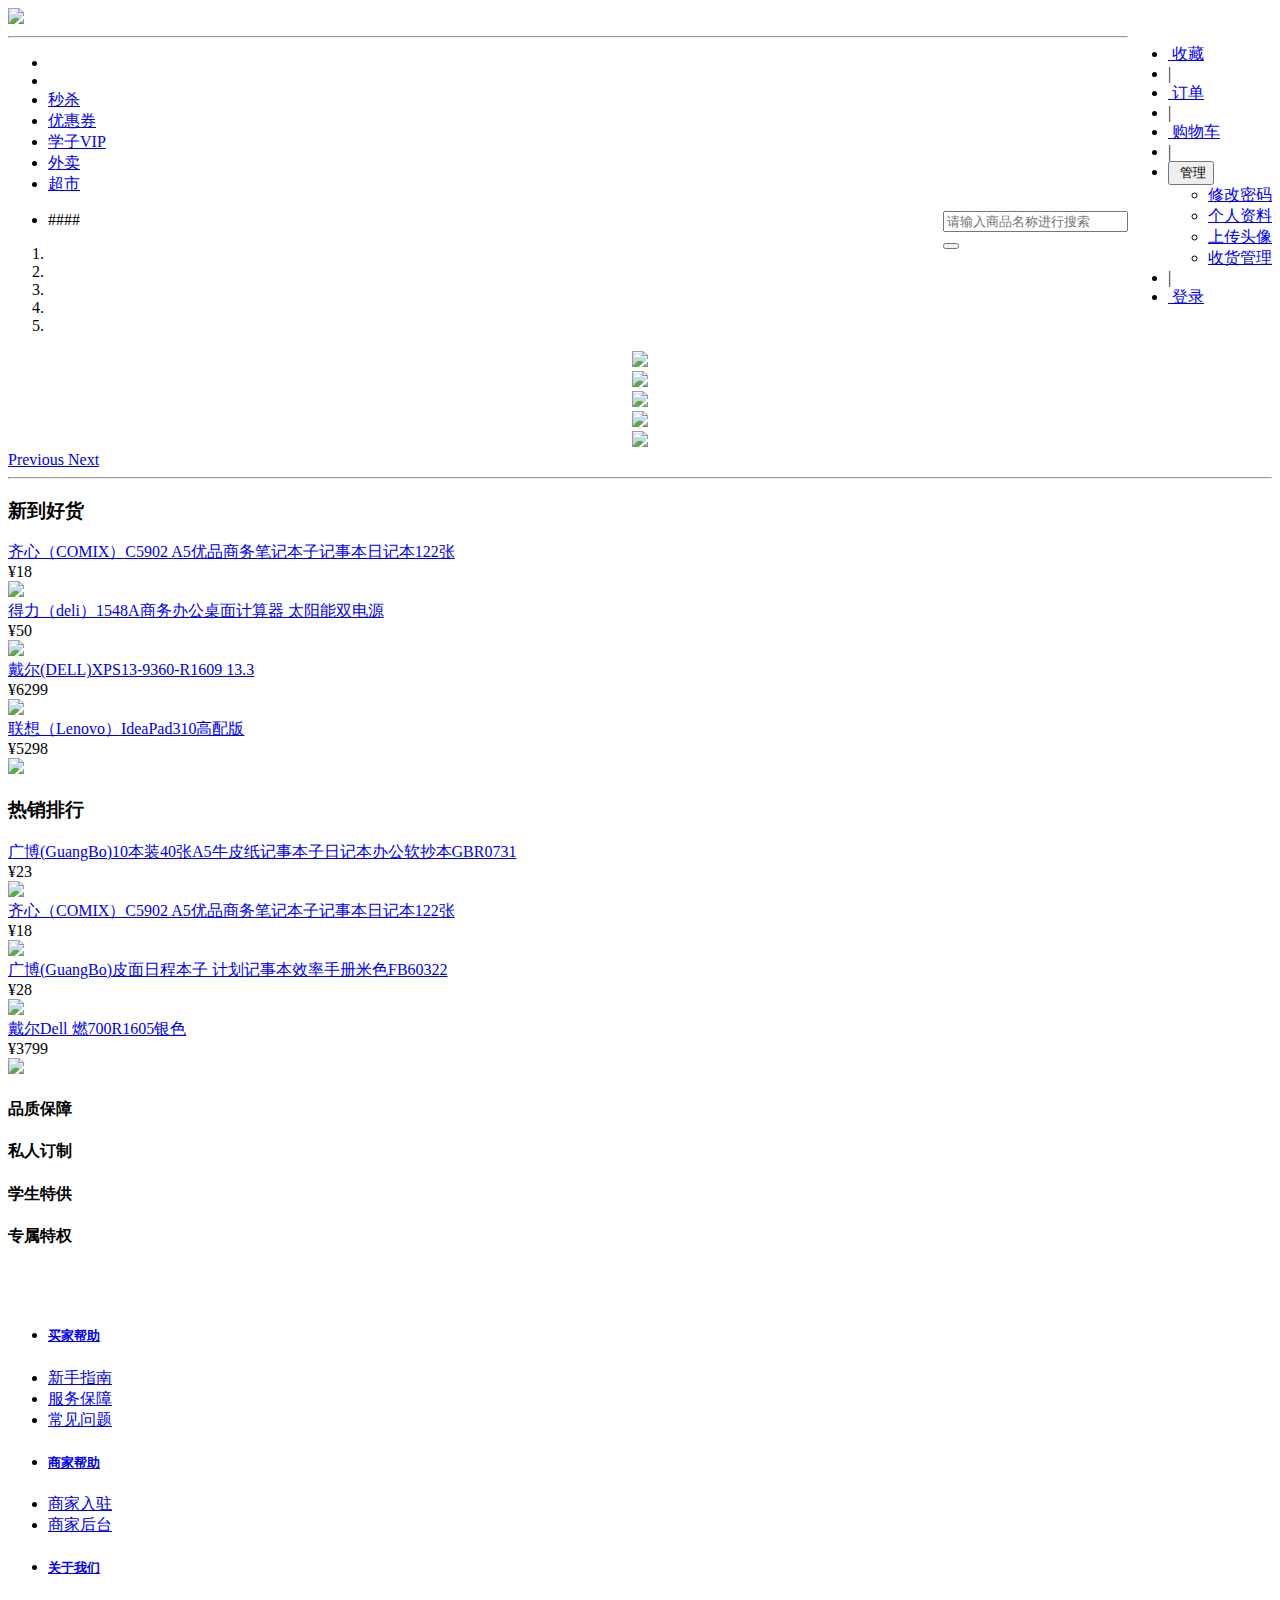
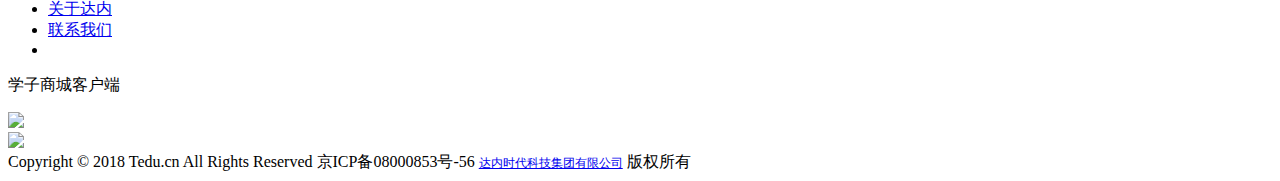
==== src/main/resources/static/web/index.html @ ebb7ca46 "增加控制器的基类" ====
<!DOCTYPE html>
<html>

	<head>

		<meta charset="utf-8" />
		<title>学子商城</title>
		<!--导入核心文件-->
		<script src="../bootstrap3/js/holder.js"></script>
		<link href="../bootstrap3/css/bootstrap.css" rel="stylesheet" type="text/css">
		<script src="../bootstrap3/jquery-1.8.3.min.js"></script>
		<script src="../bootstrap3/js/bootstrap.js"></script>
		<!-- 字体图标 -->
		<link rel="stylesheet" href="../bootstrap3/font-awesome-4.7.0/css/font-awesome.css" />
		<link rel="stylesheet" type="text/css" href="../css/layout.css" />
		<link rel="stylesheet" type="text/css" href="../css/webindex.css" />
		<link rel="stylesheet" type="text/css" href="../css/footer.css" />
		<link rel="stylesheet" type="text/css" href="../css/top.css" />
		<script src="../js/menu.js" type="text/javascript" charset="utf-8"></script>
	</head>

	<body>

		<!--头部-->
		<header class="header">
			<!--学子商城logo-->
			<div class="col-md-3">
				<a href="index.html">
					<img src="../images/index/stumalllogo.png" />
				</a>
			</div>
			<!--快捷选项-->
			<div class="col-md-9 top-item">

				<ul class="list-inline" style="float: right;">

					<li><a href="favorites.html"><span class="fa fa-heart"></span>&nbsp;收藏</a></li>
					<li class="li-split">|</li>
					<li><a href="orders.html"><span class="fa fa-file-text"></span>&nbsp;订单</a></li>
					<li class="li-split">|</li>
					<li><a href="cart.html"><span class="fa fa-cart-plus"></span>&nbsp;购物车</a></li>
					<li class="li-split">|</li>
					<li>
						<!--下列列表按钮 ：管理-->
						<div class="btn-group">
							<button type="button" class="btn btn-link dropdown-toggle" data-toggle="dropdown">
								<span id="top-dropdown-btn"><span class="fa fa-gears"></span>&nbsp;管理 <span class="caret"></span></span>
							</button>
							<ul class="dropdown-menu top-dropdown-ul" role="menu">
								<li><a href="password.html">修改密码</a></li>
								<li><a href="userdata.html">个人资料</a></li>
								<li><a href="upload.html">上传头像</a></li>
								<li><a href="address.html">收货管理	</a></li>
							</ul>
						</div>
					</li>
					<li class="li-split">|</li>
					<li><a href="login.html"><span class="fa fa-user"></span>&nbsp;登录</a></li>

				</ul>

			</div>

		</header>
		<!--头部结束-->
		<!--导航 -->
		<!--分割导航和顶部-->
		<div class="clearfix"></div>
		<hr />
		<div class="col-md-12 top-nav">
			<div class="col-md-6">
				<ul class="nav nav-pills">
					<li>
						<a href="#"></a>
					</li>
					<li class="active"><a href="index.html"><span class="fa fa-home"></span></a></li>
					<li><a href="#">秒杀</a></li>
					<li><a href="#">优惠券</a></li>
					<li><a href="#">学子VIP</a></li>
					<li><a href="#">外卖</a></li>
					<li><a href="#">超市</a></li>
				</ul>

			</div>
			<div class="col-md-6">

				<form action="search.html" class="form-inline" role="form" style="float: right;">
					<div class="form-group">
						<input type="text" class="form-control" id="search" name="search" placeholder="请输入商品名称进行搜索">
					</div>

					<button type="submit" class="btn btn-default btn-sm"><span class="fa fa-search"></span></button>
				</form>

			</div>
		</div>
		<!--导航结束-->

		<div class="clearfix"></div>
		<div class="col-md-2" id="indexMenu">
			<ul class="index-menu">

			</ul>
			<div id="showIndex">

				<ul class="second-menu">
					
					<li class="second-menu-li">####</li>
					
				</ul>

			</div>
			<div id="showSecond">

				<ul class="third-menu">

				</ul>

			</div>

		</div>
		<div class="col-md-10">
			<div id="myCarousel" class="carousel slide">
				<!-- 轮播（Carousel）指标 -->
				<ol class="carousel-indicators">
					<li data-target="#myCarousel" data-slide-to="0" class="active"></li>
					<li data-target="#myCarousel" data-slide-to="1"></li>
					<li data-target="#myCarousel" data-slide-to="2"></li>
					<li data-target="#myCarousel" data-slide-to="3"></li>
					<li data-target="#myCarousel" data-slide-to="4"></li>
				</ol>
				<!-- 轮播（Carousel）项目 -->
				<div class="carousel-inner" align="center">
					<div class="item active">
						<img src="../images/index/index_banner1.png">
					</div>
					<div class="item">
						<img src="../images/index/index_banner2.png">
					</div>
					<div class="item">
						<img src="../images/index/index_banner3.png">
					</div>
					<div class="item">
						<img src="../images/index/index_banner4.png">
					</div>
					<div class="item">
						<img src="../images/index/index_banner5.png">
					</div>
				</div>
				<!-- 轮播（Carousel）导航 -->
				<a class="left carousel-control" href="#myCarousel" role="button" data-slide="prev">
					<span class="glyphicon glyphicon-chevron-left" aria-hidden="true"></span>
					<span class="sr-only">Previous</span>
				</a>
				<a class="right carousel-control" href="#myCarousel" role="button" data-slide="next">
					<span class="glyphicon glyphicon-chevron-right" aria-hidden="true"></span>
					<span class="sr-only">Next</span>
				</a>
			</div>
		</div>
		<div class="clearfix"></div>
		<hr/>
		<!--推荐栏目-->
		<div class="col-md-offset-1 col-md-5">
			<div class="panel panel-default">
				<div class="panel-heading">
					<h3 class="panel-title">新到好货</h3>
				</div>
				<div class="panel-body panel-item">

					<div class="col-md-12">
						<div class="col-md-7 text-row-2"><a href="product.html">齐心（COMIX）C5902 A5优品商务笔记本子记事本日记本122张</a></div>
						<div class="col-md-2">¥18</div>
						<div class="col-md-3"><img src="../images/portal/02COMIXC5902A5122blue/collect.png" width="100%" /></div>
					</div>

					<div class="col-md-12">
						<div class="col-md-7  text-row-2"><a href="product.html">得力（deli）1548A商务办公桌面计算器 太阳能双电源</a></div>
						<div class="col-md-2">¥50</div>
						<div class="col-md-3"><img src="../images/portal/002calculator1548A/collect.png" width="100%" /></div>
					</div>
					<div class="col-md-12">
						<div class="col-md-7 text-row-2"><a href="product.html">戴尔(DELL)XPS13-9360-R1609 13.3</a></div>
						<div class="col-md-2">¥6299</div>
						<div class="col-md-3"><img src="../images/portal/12(DELL)XPS13gold/collect.png" width="100%" /></div>
					</div>
					<div class="col-md-12">
						<div class="col-md-7 text-row-2"><a href="product.html">联想（Lenovo）IdeaPad310高配版</a></div>
						<div class="col-md-2">¥5298</div>
						<div class="col-md-3"><img src="../images/portal/13LenovoIdeaPad310_black/collect.png" width="100%" /></div>
					</div>

				</div>
			</div>

		</div>
		<div class="col-md-5">
			<div class="panel panel-default">
				<div class="panel-heading">
					<h3 class="panel-title">热销排行</h3>
				</div>
				<div id="hot-goods-list" class="panel-body panel-item">

					<div class="col-md-12">
						<div class="col-md-7 text-row-2"><a href="product.html">广博(GuangBo)10本装40张A5牛皮纸记事本子日记本办公软抄本GBR0731</a></div>
						<div class="col-md-2">¥23</div>
						<div class="col-md-3"><img src="../images/portal/00GuangBo1040A5GBR0731/collect.png" width="100%" /></div>
					</div>

					<div class="col-md-12">
						<div class="col-md-7 text-row-2"><a href="product.html">齐心（COMIX）C5902 A5优品商务笔记本子记事本日记本122张</a></div>
						<div class="col-md-2">¥18</div>
						<div class="col-md-3"><img src="../images/portal/02COMIXC5902A5122blue/collect.png" width="100%" /></div>
					</div>
					<div class="col-md-12">
						<div class="col-md-7 text-row-2"><a href="product.html">广博(GuangBo)皮面日程本子 计划记事本效率手册米色FB60322</a></div>
						<div class="col-md-2">¥28</div>
						<div class="col-md-3"><img src="../images/portal/001GuangBo)FB60322/collect.png" width="100%" /></div>
					</div>
					<div class="col-md-12">
						<div class="col-md-7 text-row-2"><a href="product.html">戴尔Dell 燃700R1605银色</a></div>
						<div class="col-md-2">¥3799</div>
						<div class="col-md-3"><img src="../images/portal/11DELLran7000R1605Ssilvery/collect.png" width="100%" /></div>
					</div>

				</div>
			</div>

		</div>
		

		<div class="clearfix"></div>
		<!--页脚开始-->
		<footer class="footer">
			<!-- 品质保障，私人定制等-->
			<div class="text-center rights container">
				<div class="col-md-offset-2 col-md-2">
					<span class="fa fa-thumbs-o-up"></span>
					<h4>品质保障</h4>
				</div>
				<div class="col-md-2">
					<span class="fa fa-address-card-o"></span>

					<h4>私人订制</h4>
				</div>
				<div class="col-md-2">
					<span class="fa fa-graduation-cap"></span>
					<h4>学生特供</h4>
				</div>
				<div class="col-md-2">
					<span class="fa fa-bitcoin"></span>

					<h4>专属特权</h4>
				</div>
			</div>
			<!--联系我们、下载客户端等-->
			<div class="container beforeBottom">
				<div class="col-md-offset-1 col-md-3">
					<div><img src="../images/index/stumalllogo.png" alt="" class="footLogo" /></div>
					<div><img src="../images/index/footerFont.png" alt="" /></div>

				</div>
				<div class="col-md-4 callus text-center">
					<div class="col-md-4">
						<ul>
							<li><a href="#"><h5>买家帮助</h5></a></li>
							<li><a href="#">新手指南</a></li>
							<li><a href="#">服务保障</a></li>
							<li><a href="#">常见问题</a></li>
						</ul>
					</div>
					<div class="col-md-4">
						<ul>
							<li><a href="#"><h5>商家帮助</h5></a></li>
							<li><a href="#">商家入驻</a></li>
							<li><a href="#">商家后台</a></li>
						</ul>
					</div>
					<div class="col-md-4">
						<ul>
							<li><a href="#"><h5>关于我们</h5></a></li>
							<li><a href="#">关于达内</a></li>
							<li><a href="#">联系我们</a></li>
							<li>
								<span class="fa fa-wechat"></span>
								<span class="fa fa-weibo"></span>
							</li>
						</ul>
					</div>
				</div>
				<div class="col-md-4">
					<div class="col-md-5">
						<p>学子商城客户端</p>
						<img src="../images/index/ios.png" class="lf">
						<img src="../images/index/android.png" alt="" class="lf" />
					</div>
					<div class="col-md-6">
						<img src="../images/index/erweima.png">
					</div>
				</div>
			</div>
			<!-- 页面底部-备案号 #footer -->
			<div class="col-md-12 text-center bottom">
				Copyright © 2018 Tedu.cn All Rights Reserved 京ICP备08000853号-56 <a target="_blank" style="font-size: 12px" href="http://www.tedu.cn/">达内时代科技集团有限公司</a> 版权所有
			</div>

		</footer>
		<!--页脚结束-->
	<script type="text/javascript">
	$(document).ready(function(){
		showHotGoods();
	});
	
	function showHotGoods() {
		$.ajax({
			"url":"/goods/hot",
			"type":"GET",
			"dataType":"json",
			"success":function(json) {
				if (json.state == 200) {
					var list = json.data;
					$("#hot-goods-list").empty();
					for (var i = 0; i < list.length; i++) {
						console.log(list[i].title);
						var html = '<div class="col-md-12">'
							+ '<div class="col-md-7 text-row-2"><a href="product.html?id=#{id}">#{title}</a></div>'
							+ '<div class="col-md-2">¥#{price}</div>'
							+ '<div class="col-md-3"><img src="..#{image}collect.png" width="100%" /></div>'
							+ '</div>';
								
						html = html.replace(/#{id}/g, list[i].id);
						html = html.replace(/#{title}/g, list[i].title);
						html = html.replace(/#{price}/g, list[i].price);
					 	html = html.replace(/#{image}/g, list[i].image);
								
						$("#hot-goods-list").append(html);
					}
				} else {
					alert(json.message);
				}
			}
		});
	}
	</script>
	</body>

</html>
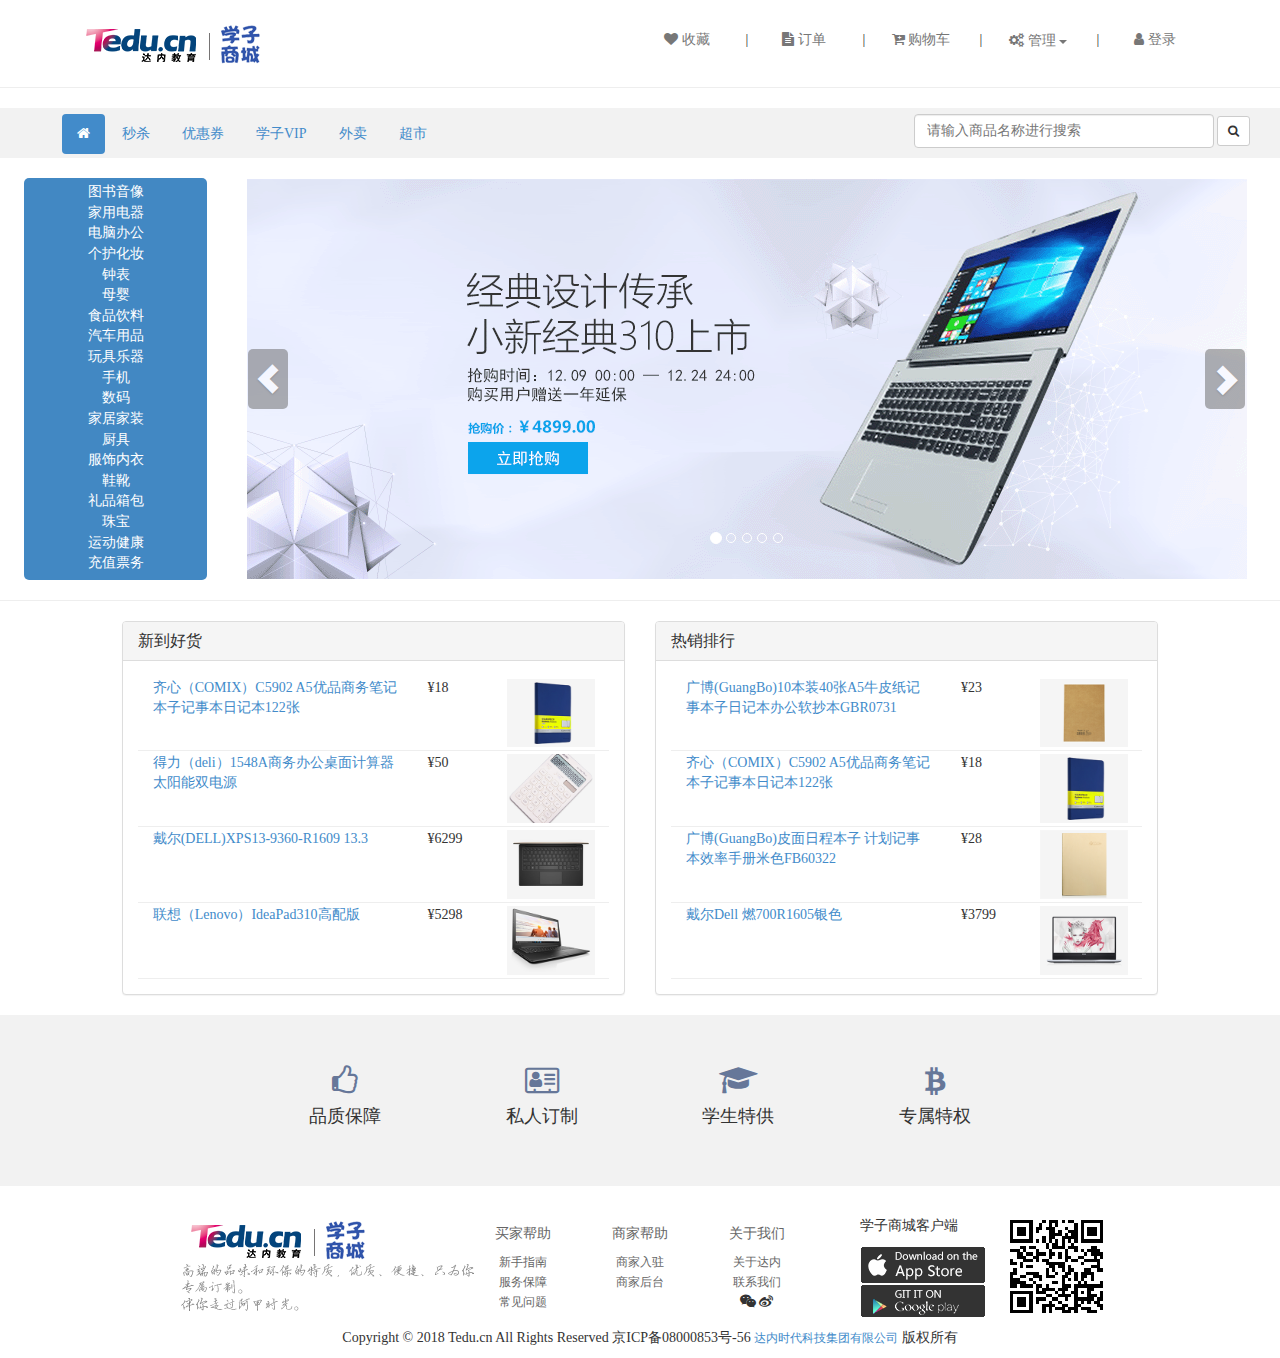
==== commit 385378ab: "增加 导出/导出用户数据表 &&增加用户 头像功能" ====
--- a/src/main/resources/static/web/index.html
+++ b/src/main/resources/static/web/index.html
@@ -1,353 +1,353 @@
-<!DOCTYPE html>
-<html>
-
-	<head>
-
-		<meta charset="utf-8" />
-		<title>学子商城</title>
-		<!--导入核心文件-->
-		<script src="../bootstrap3/js/holder.js"></script>
-		<link href="../bootstrap3/css/bootstrap.css" rel="stylesheet" type="text/css">
-		<script src="../bootstrap3/jquery-1.8.3.min.js"></script>
-		<script src="../bootstrap3/js/bootstrap.js"></script>
-		<!-- 字体图标 -->
-		<link rel="stylesheet" href="../bootstrap3/font-awesome-4.7.0/css/font-awesome.css" />
-		<link rel="stylesheet" type="text/css" href="../css/layout.css" />
-		<link rel="stylesheet" type="text/css" href="../css/webindex.css" />
-		<link rel="stylesheet" type="text/css" href="../css/footer.css" />
-		<link rel="stylesheet" type="text/css" href="../css/top.css" />
-		<script src="../js/menu.js" type="text/javascript" charset="utf-8"></script>
-	</head>
-
-	<body>
-
-		<!--头部-->
-		<header class="header">
-			<!--学子商城logo-->
-			<div class="col-md-3">
-				<a href="index.html">
-					<img src="../images/index/stumalllogo.png" />
-				</a>
-			</div>
-			<!--快捷选项-->
-			<div class="col-md-9 top-item">
-
-				<ul class="list-inline" style="float: right;">
-
-					<li><a href="favorites.html"><span class="fa fa-heart"></span>&nbsp;收藏</a></li>
-					<li class="li-split">|</li>
-					<li><a href="orders.html"><span class="fa fa-file-text"></span>&nbsp;订单</a></li>
-					<li class="li-split">|</li>
-					<li><a href="cart.html"><span class="fa fa-cart-plus"></span>&nbsp;购物车</a></li>
-					<li class="li-split">|</li>
-					<li>
-						<!--下列列表按钮 ：管理-->
-						<div class="btn-group">
-							<button type="button" class="btn btn-link dropdown-toggle" data-toggle="dropdown">
-								<span id="top-dropdown-btn"><span class="fa fa-gears"></span>&nbsp;管理 <span class="caret"></span></span>
-							</button>
-							<ul class="dropdown-menu top-dropdown-ul" role="menu">
-								<li><a href="password.html">修改密码</a></li>
-								<li><a href="userdata.html">个人资料</a></li>
-								<li><a href="upload.html">上传头像</a></li>
-								<li><a href="address.html">收货管理	</a></li>
-							</ul>
-						</div>
-					</li>
-					<li class="li-split">|</li>
-					<li><a href="login.html"><span class="fa fa-user"></span>&nbsp;登录</a></li>
-
-				</ul>
-
-			</div>
-
-		</header>
-		<!--头部结束-->
-		<!--导航 -->
-		<!--分割导航和顶部-->
-		<div class="clearfix"></div>
-		<hr />
-		<div class="col-md-12 top-nav">
-			<div class="col-md-6">
-				<ul class="nav nav-pills">
-					<li>
-						<a href="#"></a>
-					</li>
-					<li class="active"><a href="index.html"><span class="fa fa-home"></span></a></li>
-					<li><a href="#">秒杀</a></li>
-					<li><a href="#">优惠券</a></li>
-					<li><a href="#">学子VIP</a></li>
-					<li><a href="#">外卖</a></li>
-					<li><a href="#">超市</a></li>
-				</ul>
-
-			</div>
-			<div class="col-md-6">
-
-				<form action="search.html" class="form-inline" role="form" style="float: right;">
-					<div class="form-group">
-						<input type="text" class="form-control" id="search" name="search" placeholder="请输入商品名称进行搜索">
-					</div>
-
-					<button type="submit" class="btn btn-default btn-sm"><span class="fa fa-search"></span></button>
-				</form>
-
-			</div>
-		</div>
-		<!--导航结束-->
-
-		<div class="clearfix"></div>
-		<div class="col-md-2" id="indexMenu">
-			<ul class="index-menu">
-
-			</ul>
-			<div id="showIndex">
-
-				<ul class="second-menu">
-					
-					<li class="second-menu-li">####</li>
-					
-				</ul>
-
-			</div>
-			<div id="showSecond">
-
-				<ul class="third-menu">
-
-				</ul>
-
-			</div>
-
-		</div>
-		<div class="col-md-10">
-			<div id="myCarousel" class="carousel slide">
-				<!-- 轮播（Carousel）指标 -->
-				<ol class="carousel-indicators">
-					<li data-target="#myCarousel" data-slide-to="0" class="active"></li>
-					<li data-target="#myCarousel" data-slide-to="1"></li>
-					<li data-target="#myCarousel" data-slide-to="2"></li>
-					<li data-target="#myCarousel" data-slide-to="3"></li>
-					<li data-target="#myCarousel" data-slide-to="4"></li>
-				</ol>
-				<!-- 轮播（Carousel）项目 -->
-				<div class="carousel-inner" align="center">
-					<div class="item active">
-						<img src="../images/index/index_banner1.png">
-					</div>
-					<div class="item">
-						<img src="../images/index/index_banner2.png">
-					</div>
-					<div class="item">
-						<img src="../images/index/index_banner3.png">
-					</div>
-					<div class="item">
-						<img src="../images/index/index_banner4.png">
-					</div>
-					<div class="item">
-						<img src="../images/index/index_banner5.png">
-					</div>
-				</div>
-				<!-- 轮播（Carousel）导航 -->
-				<a class="left carousel-control" href="#myCarousel" role="button" data-slide="prev">
-					<span class="glyphicon glyphicon-chevron-left" aria-hidden="true"></span>
-					<span class="sr-only">Previous</span>
-				</a>
-				<a class="right carousel-control" href="#myCarousel" role="button" data-slide="next">
-					<span class="glyphicon glyphicon-chevron-right" aria-hidden="true"></span>
-					<span class="sr-only">Next</span>
-				</a>
-			</div>
-		</div>
-		<div class="clearfix"></div>
-		<hr/>
-		<!--推荐栏目-->
-		<div class="col-md-offset-1 col-md-5">
-			<div class="panel panel-default">
-				<div class="panel-heading">
-					<h3 class="panel-title">新到好货</h3>
-				</div>
-				<div class="panel-body panel-item">
-
-					<div class="col-md-12">
-						<div class="col-md-7 text-row-2"><a href="product.html">齐心（COMIX）C5902 A5优品商务笔记本子记事本日记本122张</a></div>
-						<div class="col-md-2">¥18</div>
-						<div class="col-md-3"><img src="../images/portal/02COMIXC5902A5122blue/collect.png" width="100%" /></div>
-					</div>
-
-					<div class="col-md-12">
-						<div class="col-md-7  text-row-2"><a href="product.html">得力（deli）1548A商务办公桌面计算器 太阳能双电源</a></div>
-						<div class="col-md-2">¥50</div>
-						<div class="col-md-3"><img src="../images/portal/002calculator1548A/collect.png" width="100%" /></div>
-					</div>
-					<div class="col-md-12">
-						<div class="col-md-7 text-row-2"><a href="product.html">戴尔(DELL)XPS13-9360-R1609 13.3</a></div>
-						<div class="col-md-2">¥6299</div>
-						<div class="col-md-3"><img src="../images/portal/12(DELL)XPS13gold/collect.png" width="100%" /></div>
-					</div>
-					<div class="col-md-12">
-						<div class="col-md-7 text-row-2"><a href="product.html">联想（Lenovo）IdeaPad310高配版</a></div>
-						<div class="col-md-2">¥5298</div>
-						<div class="col-md-3"><img src="../images/portal/13LenovoIdeaPad310_black/collect.png" width="100%" /></div>
-					</div>
-
-				</div>
-			</div>
-
-		</div>
-		<div class="col-md-5">
-			<div class="panel panel-default">
-				<div class="panel-heading">
-					<h3 class="panel-title">热销排行</h3>
-				</div>
-				<div id="hot-goods-list" class="panel-body panel-item">
-
-					<div class="col-md-12">
-						<div class="col-md-7 text-row-2"><a href="product.html">广博(GuangBo)10本装40张A5牛皮纸记事本子日记本办公软抄本GBR0731</a></div>
-						<div class="col-md-2">¥23</div>
-						<div class="col-md-3"><img src="../images/portal/00GuangBo1040A5GBR0731/collect.png" width="100%" /></div>
-					</div>
-
-					<div class="col-md-12">
-						<div class="col-md-7 text-row-2"><a href="product.html">齐心（COMIX）C5902 A5优品商务笔记本子记事本日记本122张</a></div>
-						<div class="col-md-2">¥18</div>
-						<div class="col-md-3"><img src="../images/portal/02COMIXC5902A5122blue/collect.png" width="100%" /></div>
-					</div>
-					<div class="col-md-12">
-						<div class="col-md-7 text-row-2"><a href="product.html">广博(GuangBo)皮面日程本子 计划记事本效率手册米色FB60322</a></div>
-						<div class="col-md-2">¥28</div>
-						<div class="col-md-3"><img src="../images/portal/001GuangBo)FB60322/collect.png" width="100%" /></div>
-					</div>
-					<div class="col-md-12">
-						<div class="col-md-7 text-row-2"><a href="product.html">戴尔Dell 燃700R1605银色</a></div>
-						<div class="col-md-2">¥3799</div>
-						<div class="col-md-3"><img src="../images/portal/11DELLran7000R1605Ssilvery/collect.png" width="100%" /></div>
-					</div>
-
-				</div>
-			</div>
-
-		</div>
-		
-
-		<div class="clearfix"></div>
-		<!--页脚开始-->
-		<footer class="footer">
-			<!-- 品质保障，私人定制等-->
-			<div class="text-center rights container">
-				<div class="col-md-offset-2 col-md-2">
-					<span class="fa fa-thumbs-o-up"></span>
-					<h4>品质保障</h4>
-				</div>
-				<div class="col-md-2">
-					<span class="fa fa-address-card-o"></span>
-
-					<h4>私人订制</h4>
-				</div>
-				<div class="col-md-2">
-					<span class="fa fa-graduation-cap"></span>
-					<h4>学生特供</h4>
-				</div>
-				<div class="col-md-2">
-					<span class="fa fa-bitcoin"></span>
-
-					<h4>专属特权</h4>
-				</div>
-			</div>
-			<!--联系我们、下载客户端等-->
-			<div class="container beforeBottom">
-				<div class="col-md-offset-1 col-md-3">
-					<div><img src="../images/index/stumalllogo.png" alt="" class="footLogo" /></div>
-					<div><img src="../images/index/footerFont.png" alt="" /></div>
-
-				</div>
-				<div class="col-md-4 callus text-center">
-					<div class="col-md-4">
-						<ul>
-							<li><a href="#"><h5>买家帮助</h5></a></li>
-							<li><a href="#">新手指南</a></li>
-							<li><a href="#">服务保障</a></li>
-							<li><a href="#">常见问题</a></li>
-						</ul>
-					</div>
-					<div class="col-md-4">
-						<ul>
-							<li><a href="#"><h5>商家帮助</h5></a></li>
-							<li><a href="#">商家入驻</a></li>
-							<li><a href="#">商家后台</a></li>
-						</ul>
-					</div>
-					<div class="col-md-4">
-						<ul>
-							<li><a href="#"><h5>关于我们</h5></a></li>
-							<li><a href="#">关于达内</a></li>
-							<li><a href="#">联系我们</a></li>
-							<li>
-								<span class="fa fa-wechat"></span>
-								<span class="fa fa-weibo"></span>
-							</li>
-						</ul>
-					</div>
-				</div>
-				<div class="col-md-4">
-					<div class="col-md-5">
-						<p>学子商城客户端</p>
-						<img src="../images/index/ios.png" class="lf">
-						<img src="../images/index/android.png" alt="" class="lf" />
-					</div>
-					<div class="col-md-6">
-						<img src="../images/index/erweima.png">
-					</div>
-				</div>
-			</div>
-			<!-- 页面底部-备案号 #footer -->
-			<div class="col-md-12 text-center bottom">
-				Copyright © 2018 Tedu.cn All Rights Reserved 京ICP备08000853号-56 <a target="_blank" style="font-size: 12px" href="http://www.tedu.cn/">达内时代科技集团有限公司</a> 版权所有
-			</div>
-
-		</footer>
-		<!--页脚结束-->
-	<script type="text/javascript">
-	$(document).ready(function(){
-		showHotGoods();
-	});
-	
-	function showHotGoods() {
-		$.ajax({
-			"url":"/goods/hot",
-			"type":"GET",
-			"dataType":"json",
-			"success":function(json) {
-				if (json.state == 200) {
-					var list = json.data;
-					$("#hot-goods-list").empty();
-					for (var i = 0; i < list.length; i++) {
-						console.log(list[i].title);
-						var html = '<div class="col-md-12">'
-							+ '<div class="col-md-7 text-row-2"><a href="product.html?id=#{id}">#{title}</a></div>'
-							+ '<div class="col-md-2">¥#{price}</div>'
-							+ '<div class="col-md-3"><img src="..#{image}collect.png" width="100%" /></div>'
-							+ '</div>';
-								
-						html = html.replace(/#{id}/g, list[i].id);
-						html = html.replace(/#{title}/g, list[i].title);
-						html = html.replace(/#{price}/g, list[i].price);
-					 	html = html.replace(/#{image}/g, list[i].image);
-								
-						$("#hot-goods-list").append(html);
-					}
-				} else {
-					alert(json.message);
-				}
-			}
-		});
-	}
-	</script>
-	</body>
-
-</html>
-
-
-
-
-
-
+<!DOCTYPE html>
+<html>
+
+	<head>
+
+		<meta charset="utf-8" />
+		<title>学子商城</title>
+		<!--导入核心文件-->
+		<script src="../bootstrap3/js/holder.js"></script>
+		<link href="../bootstrap3/css/bootstrap.css" rel="stylesheet" type="text/css">
+		<script src="../bootstrap3/jquery-1.8.3.min.js"></script>
+		<script src="../bootstrap3/js/bootstrap.js"></script>
+		<!-- 字体图标 -->
+		<link rel="stylesheet" href="../bootstrap3/font-awesome-4.7.0/css/font-awesome.css" />
+		<link rel="stylesheet" type="text/css" href="../css/layout.css" />
+		<link rel="stylesheet" type="text/css" href="../css/webindex.css" />
+		<link rel="stylesheet" type="text/css" href="../css/footer.css" />
+		<link rel="stylesheet" type="text/css" href="../css/top.css" />
+		<script src="../js/menu.js" type="text/javascript" charset="utf-8"></script>
+	</head>
+
+	<body>
+
+		<!--头部-->
+		<header class="header">
+			<!--学子商城logo-->
+			<div class="col-md-3">
+				<a href="index.html">
+					<img src="../images/index/stumalllogo.png" />
+				</a>
+			</div>
+			<!--快捷选项-->
+			<div class="col-md-9 top-item">
+
+				<ul class="list-inline" style="float: right;">
+
+					<li><a href="favorites.html"><span class="fa fa-heart"></span>&nbsp;收藏</a></li>
+					<li class="li-split">|</li>
+					<li><a href="orders.html"><span class="fa fa-file-text"></span>&nbsp;订单</a></li>
+					<li class="li-split">|</li>
+					<li><a href="cart.html"><span class="fa fa-cart-plus"></span>&nbsp;购物车</a></li>
+					<li class="li-split">|</li>
+					<li>
+						<!--下列列表按钮 ：管理-->
+						<div class="btn-group">
+							<button type="button" class="btn btn-link dropdown-toggle" data-toggle="dropdown">
+								<span id="top-dropdown-btn"><span class="fa fa-gears"></span>&nbsp;管理 <span class="caret"></span></span>
+							</button>
+							<ul class="dropdown-menu top-dropdown-ul" role="menu">
+								<li><a href="password.html">修改密码</a></li>
+								<li><a href="userdata.html">个人资料</a></li>
+								<li><a href="upload.html">上传头像</a></li>
+								<li><a href="address.html">收货管理	</a></li>
+							</ul>
+						</div>
+					</li>
+					<li class="li-split">|</li>
+					<li><a href="login.html"><span class="fa fa-user"></span>&nbsp;登录</a></li>
+
+				</ul>
+
+			</div>
+
+		</header>
+		<!--头部结束-->
+		<!--导航 -->
+		<!--分割导航和顶部-->
+		<div class="clearfix"></div>
+		<hr />
+		<div class="col-md-12 top-nav">
+			<div class="col-md-6">
+				<ul class="nav nav-pills">
+					<li>
+						<a href="#"></a>
+					</li>
+					<li class="active"><a href="index.html"><span class="fa fa-home"></span></a></li>
+					<li><a href="#">秒杀</a></li>
+					<li><a href="#">优惠券</a></li>
+					<li><a href="#">学子VIP</a></li>
+					<li><a href="#">外卖</a></li>
+					<li><a href="#">超市</a></li>
+				</ul>
+
+			</div>
+			<div class="col-md-6">
+
+				<form action="search.html" class="form-inline" role="form" style="float: right;">
+					<div class="form-group">
+						<input type="text" class="form-control" id="search" name="search" placeholder="请输入商品名称进行搜索">
+					</div>
+
+					<button type="submit" class="btn btn-default btn-sm"><span class="fa fa-search"></span></button>
+				</form>
+
+			</div>
+		</div>
+		<!--导航结束-->
+
+		<div class="clearfix"></div>
+		<div class="col-md-2" id="indexMenu">
+			<ul class="index-menu">
+
+			</ul>
+			<div id="showIndex">
+
+				<ul class="second-menu">
+					
+					<li class="second-menu-li">####</li>
+					
+				</ul>
+
+			</div>
+			<div id="showSecond">
+
+				<ul class="third-menu">
+
+				</ul>
+
+			</div>
+
+		</div>
+		<div class="col-md-10">
+			<div id="myCarousel" class="carousel slide">
+				<!-- 轮播（Carousel）指标 -->
+				<ol class="carousel-indicators">
+					<li data-target="#myCarousel" data-slide-to="0" class="active"></li>
+					<li data-target="#myCarousel" data-slide-to="1"></li>
+					<li data-target="#myCarousel" data-slide-to="2"></li>
+					<li data-target="#myCarousel" data-slide-to="3"></li>
+					<li data-target="#myCarousel" data-slide-to="4"></li>
+				</ol>
+				<!-- 轮播（Carousel）项目 -->
+				<div class="carousel-inner" align="center">
+					<div class="item active">
+						<img src="../images/index/index_banner1.png">
+					</div>
+					<div class="item">
+						<img src="../images/index/index_banner2.png">
+					</div>
+					<div class="item">
+						<img src="../images/index/index_banner3.png">
+					</div>
+					<div class="item">
+						<img src="../images/index/index_banner4.png">
+					</div>
+					<div class="item">
+						<img src="../images/index/index_banner5.png">
+					</div>
+				</div>
+				<!-- 轮播（Carousel）导航 -->
+				<a class="left carousel-control" href="#myCarousel" role="button" data-slide="prev">
+					<span class="glyphicon glyphicon-chevron-left" aria-hidden="true"></span>
+					<span class="sr-only">Previous</span>
+				</a>
+				<a class="right carousel-control" href="#myCarousel" role="button" data-slide="next">
+					<span class="glyphicon glyphicon-chevron-right" aria-hidden="true"></span>
+					<span class="sr-only">Next</span>
+				</a>
+			</div>
+		</div>
+		<div class="clearfix"></div>
+		<hr/>
+		<!--推荐栏目-->
+		<div class="col-md-offset-1 col-md-5">
+			<div class="panel panel-default">
+				<div class="panel-heading">
+					<h3 class="panel-title">新到好货</h3>
+				</div>
+				<div class="panel-body panel-item">
+
+					<div class="col-md-12">
+						<div class="col-md-7 text-row-2"><a href="product.html">齐心（COMIX）C5902 A5优品商务笔记本子记事本日记本122张</a></div>
+						<div class="col-md-2">¥18</div>
+						<div class="col-md-3"><img src="../images/portal/02COMIXC5902A5122blue/collect.png" width="100%" /></div>
+					</div>
+
+					<div class="col-md-12">
+						<div class="col-md-7  text-row-2"><a href="product.html">得力（deli）1548A商务办公桌面计算器 太阳能双电源</a></div>
+						<div class="col-md-2">¥50</div>
+						<div class="col-md-3"><img src="../images/portal/002calculator1548A/collect.png" width="100%" /></div>
+					</div>
+					<div class="col-md-12">
+						<div class="col-md-7 text-row-2"><a href="product.html">戴尔(DELL)XPS13-9360-R1609 13.3</a></div>
+						<div class="col-md-2">¥6299</div>
+						<div class="col-md-3"><img src="../images/portal/12(DELL)XPS13gold/collect.png" width="100%" /></div>
+					</div>
+					<div class="col-md-12">
+						<div class="col-md-7 text-row-2"><a href="product.html">联想（Lenovo）IdeaPad310高配版</a></div>
+						<div class="col-md-2">¥5298</div>
+						<div class="col-md-3"><img src="../images/portal/13LenovoIdeaPad310_black/collect.png" width="100%" /></div>
+					</div>
+
+				</div>
+			</div>
+
+		</div>
+		<div class="col-md-5">
+			<div class="panel panel-default">
+				<div class="panel-heading">
+					<h3 class="panel-title">热销排行</h3>
+				</div>
+				<div id="hot-goods-list" class="panel-body panel-item">
+
+					<div class="col-md-12">
+						<div class="col-md-7 text-row-2"><a href="product.html">广博(GuangBo)10本装40张A5牛皮纸记事本子日记本办公软抄本GBR0731</a></div>
+						<div class="col-md-2">¥23</div>
+						<div class="col-md-3"><img src="../images/portal/00GuangBo1040A5GBR0731/collect.png" width="100%" /></div>
+					</div>
+
+					<div class="col-md-12">
+						<div class="col-md-7 text-row-2"><a href="product.html">齐心（COMIX）C5902 A5优品商务笔记本子记事本日记本122张</a></div>
+						<div class="col-md-2">¥18</div>
+						<div class="col-md-3"><img src="../images/portal/02COMIXC5902A5122blue/collect.png" width="100%" /></div>
+					</div>
+					<div class="col-md-12">
+						<div class="col-md-7 text-row-2"><a href="product.html">广博(GuangBo)皮面日程本子 计划记事本效率手册米色FB60322</a></div>
+						<div class="col-md-2">¥28</div>
+						<div class="col-md-3"><img src="../images/portal/001GuangBo)FB60322/collect.png" width="100%" /></div>
+					</div>
+					<div class="col-md-12">
+						<div class="col-md-7 text-row-2"><a href="product.html">戴尔Dell 燃700R1605银色</a></div>
+						<div class="col-md-2">¥3799</div>
+						<div class="col-md-3"><img src="../images/portal/11DELLran7000R1605Ssilvery/collect.png" width="100%" /></div>
+					</div>
+
+				</div>
+			</div>
+
+		</div>
+		
+
+		<div class="clearfix"></div>
+		<!--页脚开始-->
+		<footer class="footer">
+			<!-- 品质保障，私人定制等-->
+			<div class="text-center rights container">
+				<div class="col-md-offset-2 col-md-2">
+					<span class="fa fa-thumbs-o-up"></span>
+					<h4>品质保障</h4>
+				</div>
+				<div class="col-md-2">
+					<span class="fa fa-address-card-o"></span>
+
+					<h4>私人订制</h4>
+				</div>
+				<div class="col-md-2">
+					<span class="fa fa-graduation-cap"></span>
+					<h4>学生特供</h4>
+				</div>
+				<div class="col-md-2">
+					<span class="fa fa-bitcoin"></span>
+
+					<h4>专属特权</h4>
+				</div>
+			</div>
+			<!--联系我们、下载客户端等-->
+			<div class="container beforeBottom">
+				<div class="col-md-offset-1 col-md-3">
+					<div><img src="../images/index/stumalllogo.png" alt="" class="footLogo" /></div>
+					<div><img src="../images/index/footerFont.png" alt="" /></div>
+
+				</div>
+				<div class="col-md-4 callus text-center">
+					<div class="col-md-4">
+						<ul>
+							<li><a href="#"><h5>买家帮助</h5></a></li>
+							<li><a href="#">新手指南</a></li>
+							<li><a href="#">服务保障</a></li>
+							<li><a href="#">常见问题</a></li>
+						</ul>
+					</div>
+					<div class="col-md-4">
+						<ul>
+							<li><a href="#"><h5>商家帮助</h5></a></li>
+							<li><a href="#">商家入驻</a></li>
+							<li><a href="#">商家后台</a></li>
+						</ul>
+					</div>
+					<div class="col-md-4">
+						<ul>
+							<li><a href="#"><h5>关于我们</h5></a></li>
+							<li><a href="#">关于达内</a></li>
+							<li><a href="#">联系我们</a></li>
+							<li>
+								<span class="fa fa-wechat"></span>
+								<span class="fa fa-weibo"></span>
+							</li>
+						</ul>
+					</div>
+				</div>
+				<div class="col-md-4">
+					<div class="col-md-5">
+						<p>学子商城客户端</p>
+						<img src="../images/index/ios.png" class="lf">
+						<img src="../images/index/android.png" alt="" class="lf" />
+					</div>
+					<div class="col-md-6">
+						<img src="../images/index/erweima.png">
+					</div>
+				</div>
+			</div>
+			<!-- 页面底部-备案号 #footer -->
+			<div class="col-md-12 text-center bottom">
+				Copyright © 2018 Tedu.cn All Rights Reserved 京ICP备08000853号-56 <a target="_blank" style="font-size: 12px" href="http://www.tedu.cn/">达内时代科技集团有限公司</a> 版权所有
+			</div>
+
+		</footer>
+		<!--页脚结束-->
+	<script type="text/javascript">
+	$(document).ready(function(){
+		showHotGoods();
+	});
+	
+	function showHotGoods() {
+		$.ajax({
+			"url":"/goods/hot",
+			"type":"GET",
+			"dataType":"json",
+			"success":function(json) {
+				if (json.state == 200) {
+					var list = json.data;
+					$("#hot-goods-list").empty();
+					for (var i = 0; i < list.length; i++) {
+						console.log(list[i].title);
+						var html = '<div class="col-md-12">'
+							+ '<div class="col-md-7 text-row-2"><a href="product.html?id=#{id}">#{title}</a></div>'
+							+ '<div class="col-md-2">¥#{price}</div>'
+							+ '<div class="col-md-3"><img src="..#{image}collect.png" width="100%" /></div>'
+							+ '</div>';
+								
+						html = html.replace(/#{id}/g, list[i].id);
+						html = html.replace(/#{title}/g, list[i].title);
+						html = html.replace(/#{price}/g, list[i].price);
+					 	html = html.replace(/#{image}/g, list[i].image);
+								
+						$("#hot-goods-list").append(html);
+					}
+				} else {
+					alert(json.message);
+				}
+			}
+		});
+	}
+	</script>
+	</body>
+
+</html>
+
+
+
+
+
+
--- a/src/main/resources/static/css/layout.css
+++ b/src/main/resources/static/css/layout.css
@@ -0,0 +1,66 @@
+/*通用的去ul默认格式*/
+
+ul,
+li {
+	margin: 0;
+	padding: 0;
+	list-style: none;
+}
+
+body {
+	font-family: "微软雅黑", "黑体";
+}
+
+.title-row-2 {
+	line-height: 30px;
+	height: 60px;
+	overflow: hidden;
+	display: -webkit-box;
+	-webkit-line-clamp: 2;
+	-webkit-box-orient: vertical;
+}
+
+.title-row-1 {
+	line-height: 30px;
+	height: 30px;
+	overflow: hidden;
+	display: -webkit-box;
+	-webkit-line-clamp: 1;
+	-webkit-box-orient: vertical;
+}
+
+.li-row-1 {
+	line-height: 25px;
+	height: 25px;
+	overflow: hidden;
+	display: -webkit-box;
+	-webkit-line-clamp: 1;
+	-webkit-box-orient: vertical;
+}
+
+.text-row-3 {
+	line-height: 20px;
+	height: 60px;
+	overflow: hidden;
+	display: -webkit-box;
+	-webkit-line-clamp: 3;
+	-webkit-box-orient: vertical;
+}
+
+.text-row-2 {
+	line-height: 20px;
+	height: 40px;
+	overflow: hidden;
+	display: -webkit-box;
+	-webkit-line-clamp: 2;
+	-webkit-box-orient: vertical;
+}
+
+.text-row-1 {
+	line-height: 20px;
+	height: 20px;
+	overflow: hidden;
+	display: -webkit-box;
+	-webkit-line-clamp: 1;
+	-webkit-box-orient: vertical;
+}--- a/src/main/resources/static/css/webindex.css
+++ b/src/main/resources/static/css/webindex.css
@@ -0,0 +1,115 @@
+/*轮换层大小*/
+
+#myCarousel {
+	width: 100%;
+}
+
+/*accordion是左侧导航条*/
+
+#accordion {
+	min-height: 300px;
+}
+
+/*左右两侧的阴影效果*/
+
+.carousel-control.left {
+	background-image: none;
+	background-color: #666666;
+	width: 40px;
+	height: 60px;
+	margin: 160px 0 0 20px;
+	border-radius: 5px;
+}
+
+.carousel-control.right {
+	background-image: none;
+	background-color: #666666;
+	width: 40px;
+	height: 60px;
+	margin: 160px 20px 0 0;
+	border-radius: 5px;
+}
+
+/*主页一级分类菜单 ul*/
+
+.index-menu {
+	width: 100%;
+	margin-left: 5%;
+	padding: 5px 0;
+	background-color: #4288c3;
+	color: #ffffff;
+	border-radius: 5px;
+}
+
+/*主页一级分类菜单项 li*/
+
+.index-menu li {
+	line-height: 18px;
+	height: 18px;
+	text-align: center;
+	cursor: pointer;
+}
+/*主页二级分类菜单 ul*/
+
+.second-menu {
+	background-color: #ffffff;
+	color: #4288c3;
+}
+/*主页二级分类菜单项 li*/
+
+.second-menu li {
+	cursor: pointer;
+	text-align: center;
+}
+
+
+/*主页三级分类菜单 ul*/
+
+.third-menu {
+	background-color: #ffffff;
+	color: #666666;
+}
+/*主页三级分类菜单项 li*/
+
+.third-menu li {
+	cursor: pointer;
+	text-align: center;
+}
+/*设置相对位置和绝对位置定位分类div*/
+
+#indexMenu {
+	position: static;
+}
+
+#showIndex {
+	position: absolute;
+	display: none;
+	min-width: 130px;
+	min-height: 50px;
+	background-color: #ffffff;
+	left: 195px;
+	top: 0;
+	z-index: 1;
+	border: 2px solid #4288c3;
+	border-left: none;
+}
+
+#showSecond {
+	position: absolute;
+	display: none;
+	min-width: 130px;
+	min-height: 50px;
+	background-color: #ffffff;
+	left: 323px;
+	top: 0;
+	z-index: 1;
+	border: 2px solid #4288c3;
+	border-left: none;
+}
+
+/*推荐栏目格式*/
+
+.panel-item>div {
+	padding: 2px 0;
+	border-bottom: 1px solid #eeeeee;
+}--- a/src/main/resources/static/css/footer.css
+++ b/src/main/resources/static/css/footer.css
@@ -0,0 +1,35 @@
+ /*图标加大 颜色*/
+ 
+ .rights .fa {
+ 	font-size: 30px;
+ 	color: #667799;
+ }
+ /*图片小间距*/
+ 
+ img {
+ 	margin: 1px;
+ }
+ /*超链接样式*/
+ 
+ .callus a {
+ 	font-size: 12px;
+ 	text-decoration: none;
+ 	color: #666666;
+ }
+ /*底部填充高*/
+ 
+ .bottom {
+ 	margin: 10px;
+ }
+ /*权益整行的颜色和填充*/
+ 
+ .rights {
+ 	width: 100%;
+ 	padding: 50px;
+ 	background-color: #F2F2F2;
+ }
+ /*联系我们那一整行的填充*/
+ 
+ .beforeBottom {
+ 	padding-top: 30px;
+ }--- a/src/main/resources/static/css/top.css
+++ b/src/main/resources/static/css/top.css
@@ -0,0 +1,59 @@
+/*页眉的内填充*/
+
+.header {
+	padding: 20px 60px;
+}
+
+
+/*顶部选项总体*/
+
+.top-item a {
+	color: #777777;
+	line-height: 40px;
+}
+
+
+/*顶部选项的li宽*/
+
+.top-item li {
+	width: 100px;
+	text-align: center;
+}
+
+
+/*顶部选项竖线  |  的宽度*/
+
+.top-item .li-split {
+	width: 10px;
+}
+
+
+/*搜索文本框宽度*/
+
+#search {
+	width: 300px;
+}
+
+
+/*顶部导航条*/
+
+.top-nav {
+	background-color: #F2F2F2;
+	height: 50px;
+	padding-top: 6px;
+	margin-bottom: 20px;
+}
+
+
+/*管理下拉框样式*/
+
+#top-dropdown-btn {
+	color: #777777;
+}
+
+
+/*管理下拉框li*/
+
+.top-dropdown-ul li {
+	width: 100%;
+}